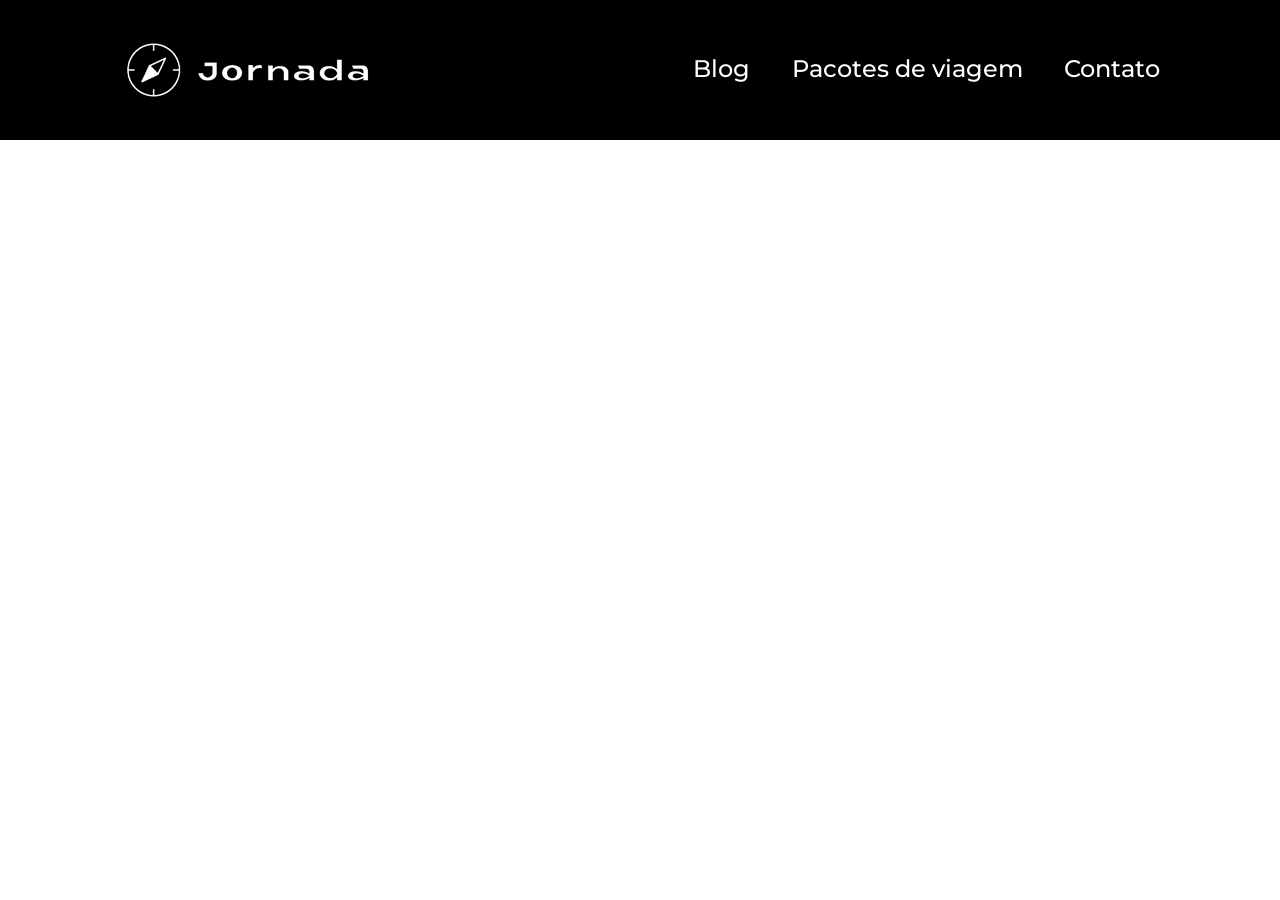
==== destino.html @ 86131582 "Organiza arquivos" ====
<!doctype html>
<html lang="pt-BR">
  <head>
    <meta charset="UTF-8" />
    <meta name="viewport" content="width=device-width, initial-scale=1.0" />
    <link rel="stylesheet" href="./css/index.css" />
    <title>Destino</title>
  </head>
  <body>
    <header class="main-header">
      <a class="logo" href="index.html" title="voltar para a página inicial">
        <img
          class="img-mobile"
          src="img/bussola-jornada-branco.png"
          alt="Bússola do logo Jornada Viagens na cor branca"
        />
        <img
          class="img-desktop"
          src="img/bussola-texto-jornada-branco.png"
          alt="Bússola do logo Jornada Viagens na cor branca"
        />
      </a>
      <div class="navigation-menu">
        <label for="menu">
          <img src="img/menu.png" alt="menu" />
        </label>
        <input type="checkbox" id="menu" hidden />
        <nav>
          <ul class="list-links">
            <li>
              <a href="blog.html" target="_blank" title="Acessar Blog">Blog</a>
            </li>
            <li>
              <a
                href="pacotes.html"
                target="_blank"
                title="Acessar Pacotes de viagem"
              >
                Pacotes de viagem
              </a>
            </li>
            <li>
              <a href="contato.html" target="_blank" title="Acessar Contato">
                Contato
              </a>
            </li>
          </ul>
        </nav>
      </div>
    </header>
  </body>
</html>
---- css/index.css ----
@import url(global.css);
@import url(header.css);
@import url(hero.css);
@import url(offers.css);
@import url(categories.css);
@import url(destinations.css);
@import url(payments.css);
@import url(testimonials.css);
@import url(footer.css);
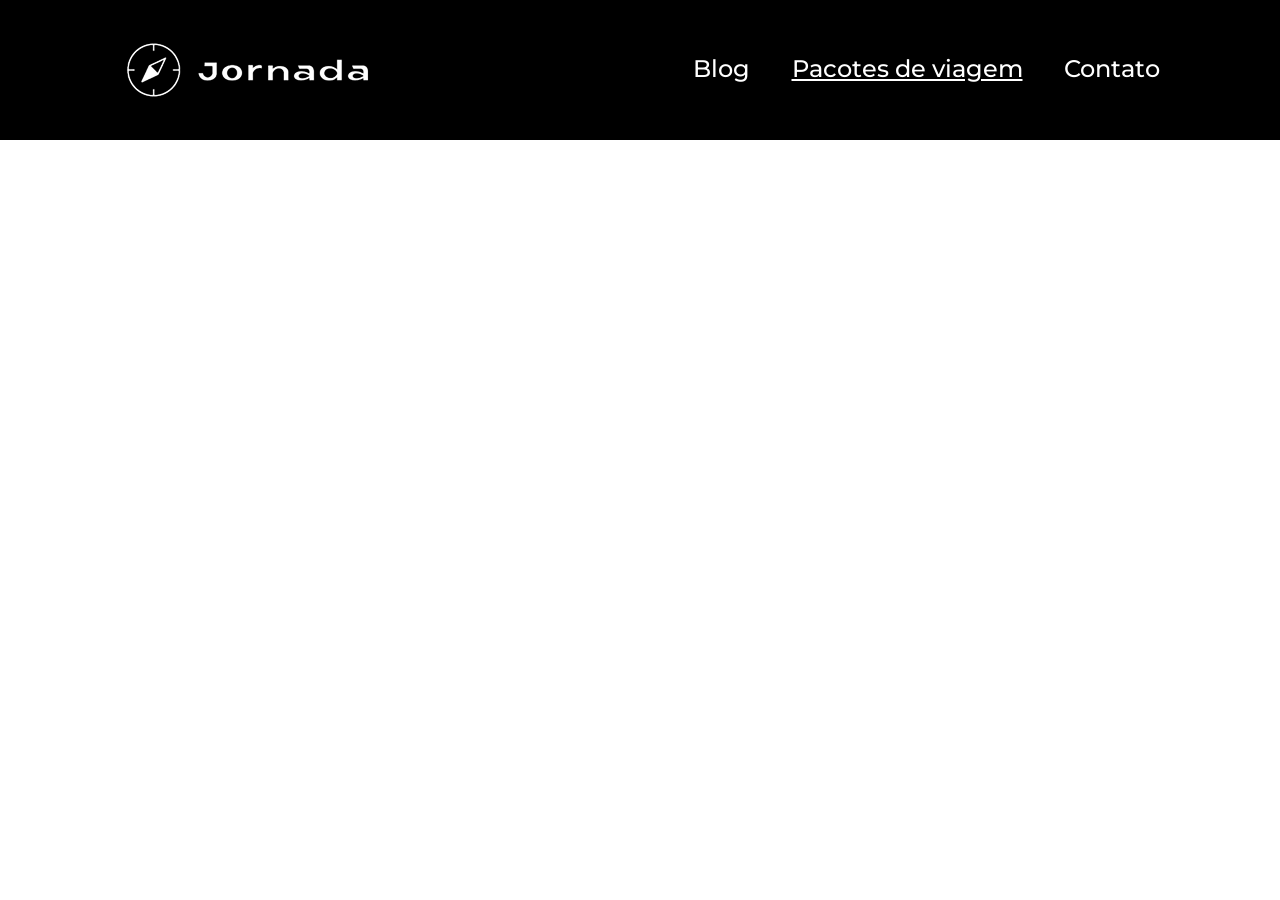
==== commit df8693a1: "Adiciona header do destino" ====
--- a/destino.html
+++ b/destino.html
@@ -35,6 +35,7 @@
                 href="pacotes.html"
                 target="_blank"
                 title="Acessar Pacotes de viagem"
+                class="selected-page"
               >
                 Pacotes de viagem
               </a>
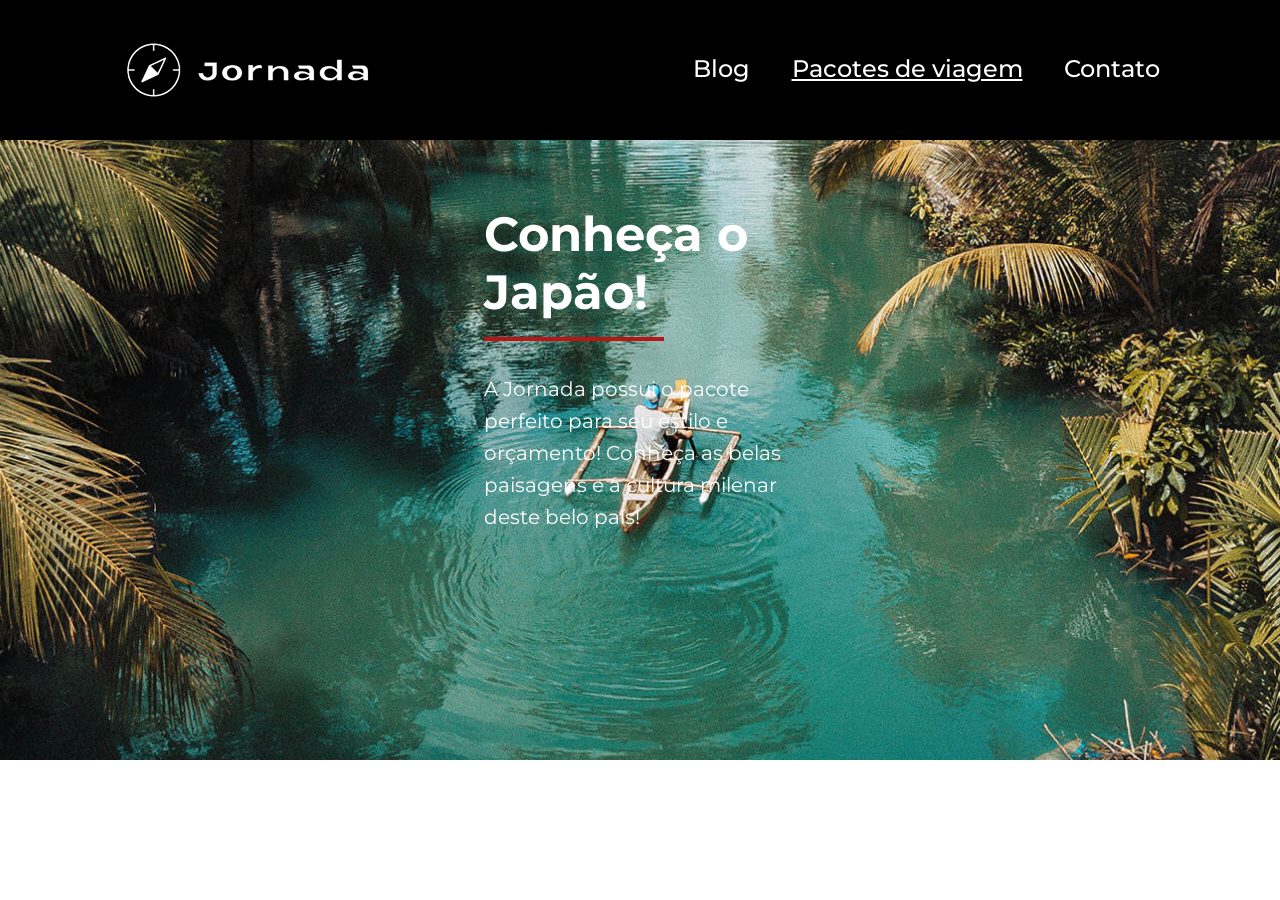
==== commit c4b723b8: "Estiliza hero mobile" ====
--- a/destino.html
+++ b/destino.html
@@ -49,5 +49,23 @@
         </nav>
       </div>
     </header>
+
+    <main>
+      <section class="TravelPackagesHero hero">
+        <div class="hero-img">
+          <div class="hero-content">
+            <div class="section-title">
+              <h1>Conheça o Japão!</h1>
+              <hr />
+            </div>
+
+            <p>
+              A Jornada possui o pacote perfeito para seu estilo e orçamento!
+              Conheça as belas paisagens e a cultura milenar deste belo país!
+            </p>
+          </div>
+        </div>
+      </section>
+    </main>
   </body>
 </html>
